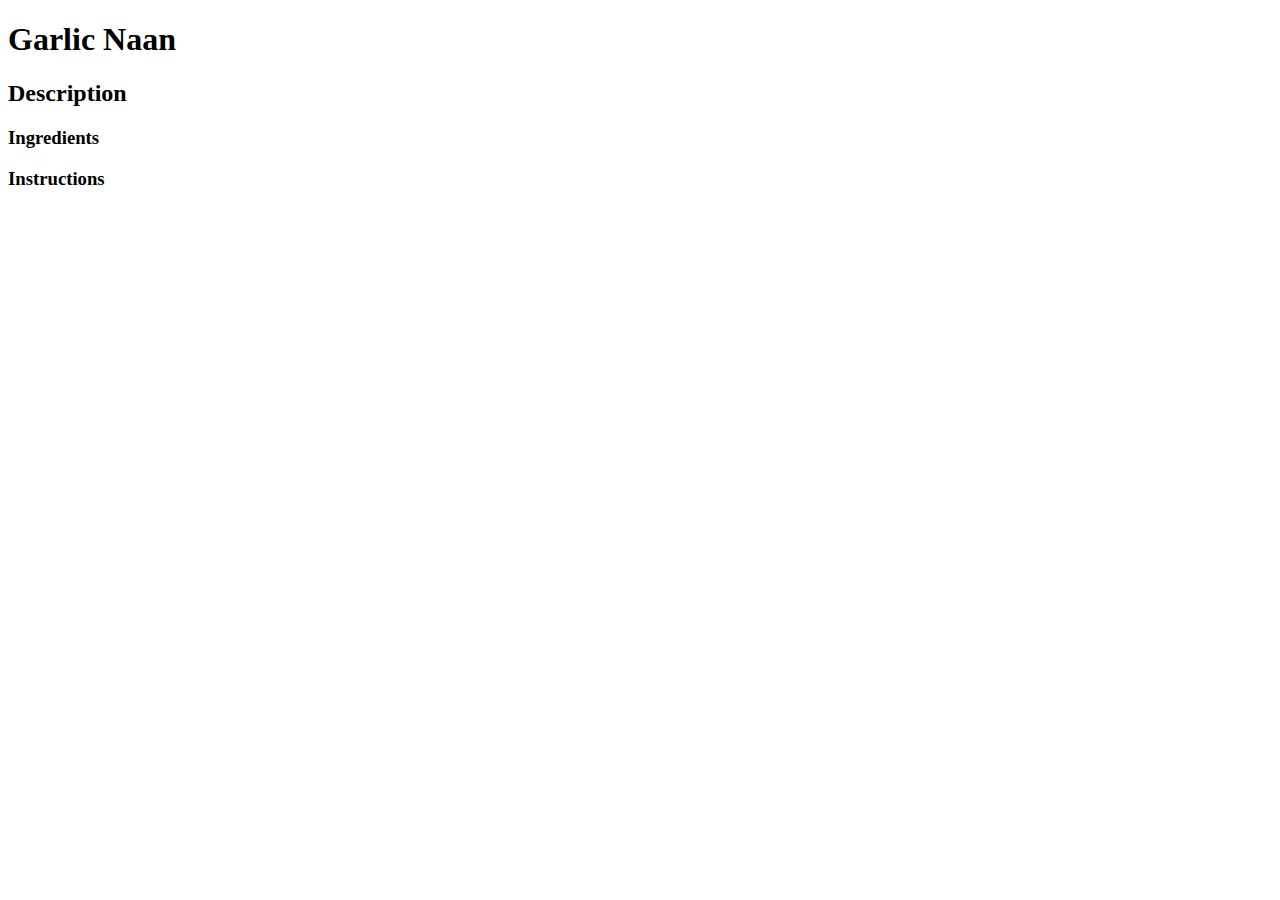
==== recipes/garlic-naan.html @ 1a6a63b0 "Add page for garlic-naan.html" ====
<!DOCTYPE html>
<html lang="en">
    <head>
        <meta charset="utf-8">
        <Title>Garlic Naan</Title>
    </head>


    <body>
        <h1>Garlic Naan</h1>

        <h2>Description</h2>

        <h3>Ingredients</h3>

        <h3>Instructions</h3>
    </body>
</html>
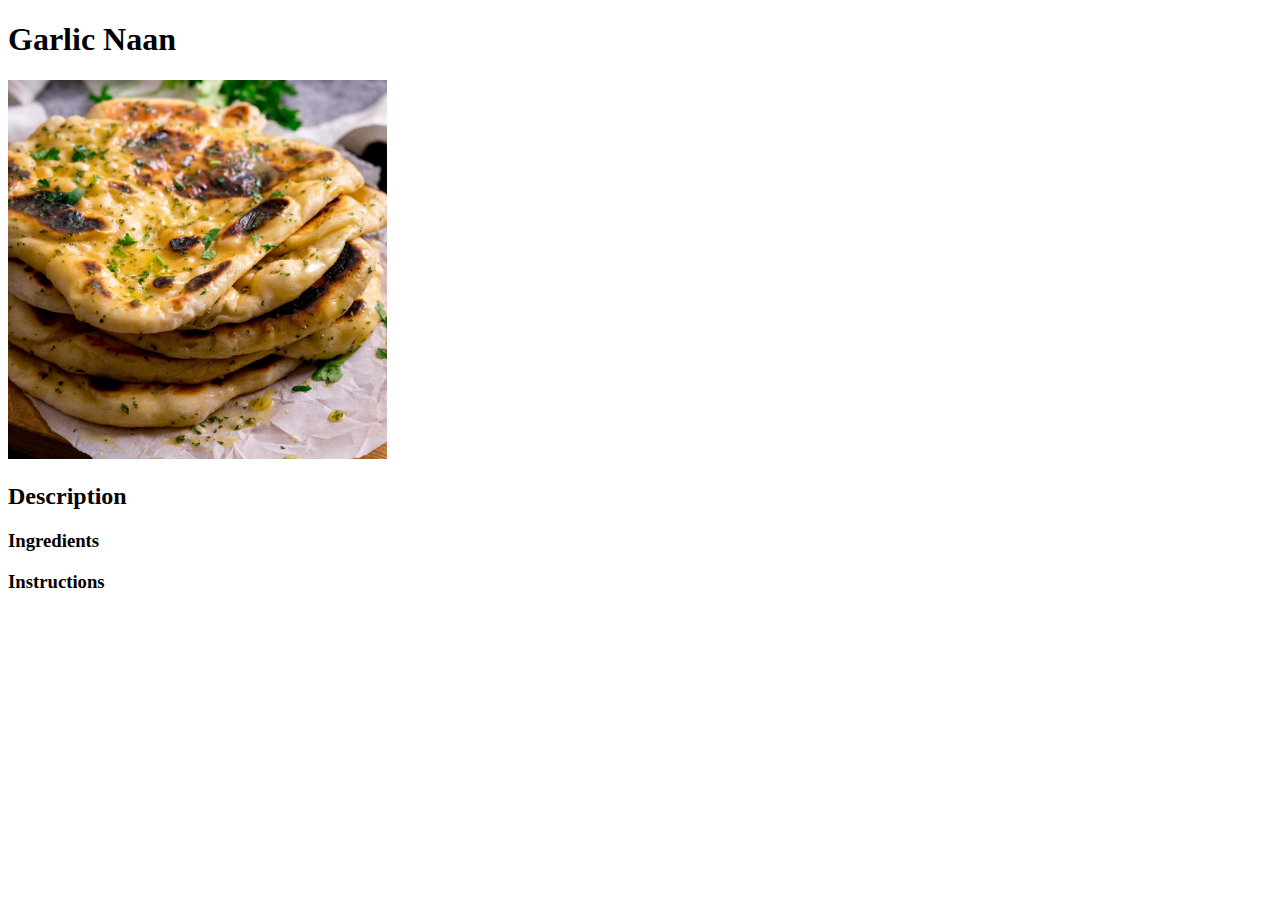
==== commit 63daa60f: "Add garlic-naan.jpg to garlic-naan.html" ====
--- a/recipes/garlic-naan.html
+++ b/recipes/garlic-naan.html
@@ -9,6 +9,8 @@
     <body>
         <h1>Garlic Naan</h1>
 
+        <img src="../recipe-images/garlic-naan.jpg" alt="Beautiful Stack of Garlic Naan" height="30%" width="30%">
+
         <h2>Description</h2>
 
         <h3>Ingredients</h3>
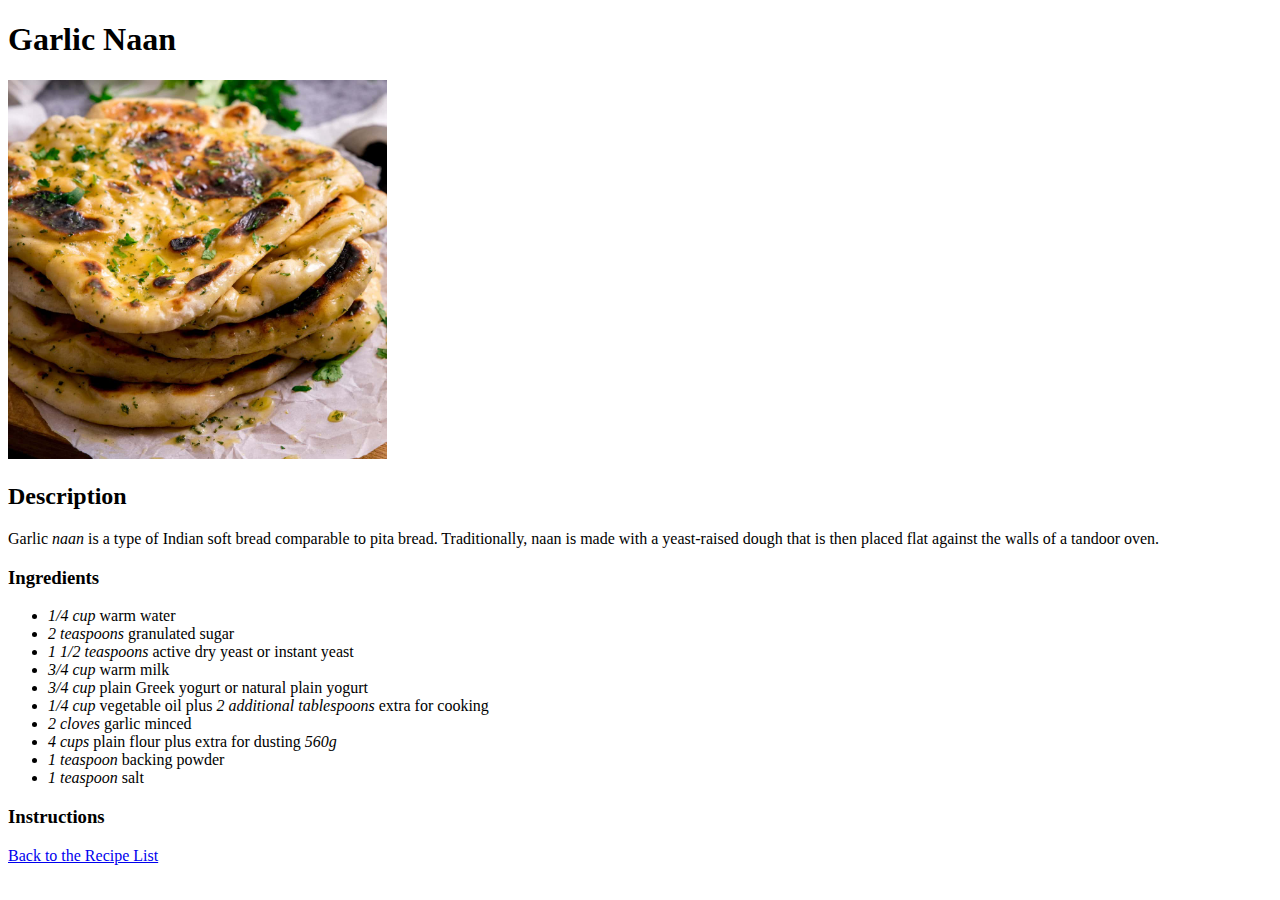
==== commit 68289612: "Add description and ingredients to garlic-naan.html" ====
--- a/recipes/garlic-naan.html
+++ b/recipes/garlic-naan.html
@@ -12,9 +12,47 @@
         <img src="../recipe-images/garlic-naan.jpg" alt="Beautiful Stack of Garlic Naan" height="30%" width="30%">
 
         <h2>Description</h2>
+            <p>
+                Garlic <em>naan</em> is a type of Indian soft bread comparable to 
+                pita bread. Traditionally, naan is made with a yeast-raised dough 
+                that is then placed flat against the walls of a tandoor oven. 
+            </p>
+        <h3>Ingredients</h3>
+            <ul>
+                <li>
+                    <em>1/4 cup</em> warm water
+                </li>
+                <li>
+                    <em>2 teaspoons</em> granulated sugar
+                </li>
+                <li>
+                    <em>1 1/2 teaspoons</em> active dry yeast or instant yeast
+                </li>
+                <li>
+                    <em>3/4 cup</em> warm milk
+                </li>
+                <li>
+                    <em>3/4 cup</em> plain Greek yogurt or natural plain yogurt
+                </li>
+                <li>
+                    <em>1/4 cup</em> vegetable oil plus <em>2 additional tablespoons</em>
+                    extra for cooking
+                </li>
+                <li>
+                    <em>2 cloves</em> garlic minced
+                </li>
+                <li>
+                    <em>4 cups</em> plain flour plus extra for dusting <em>560g</em>
+                </li>
+                <li>
+                    <em>1 teaspoon</em> backing powder
+                </li>
+                <li>
+                    <em>1 teaspoon</em> salt
+                </li>
+            </ul>
+        <h3>Instructions</h3>
 
-        <h3>Ingredients</h3>
-
-        <h3>Instructions</h3>
+        <a href="../index.html">Back to the Recipe List</a>
     </body>
 </html>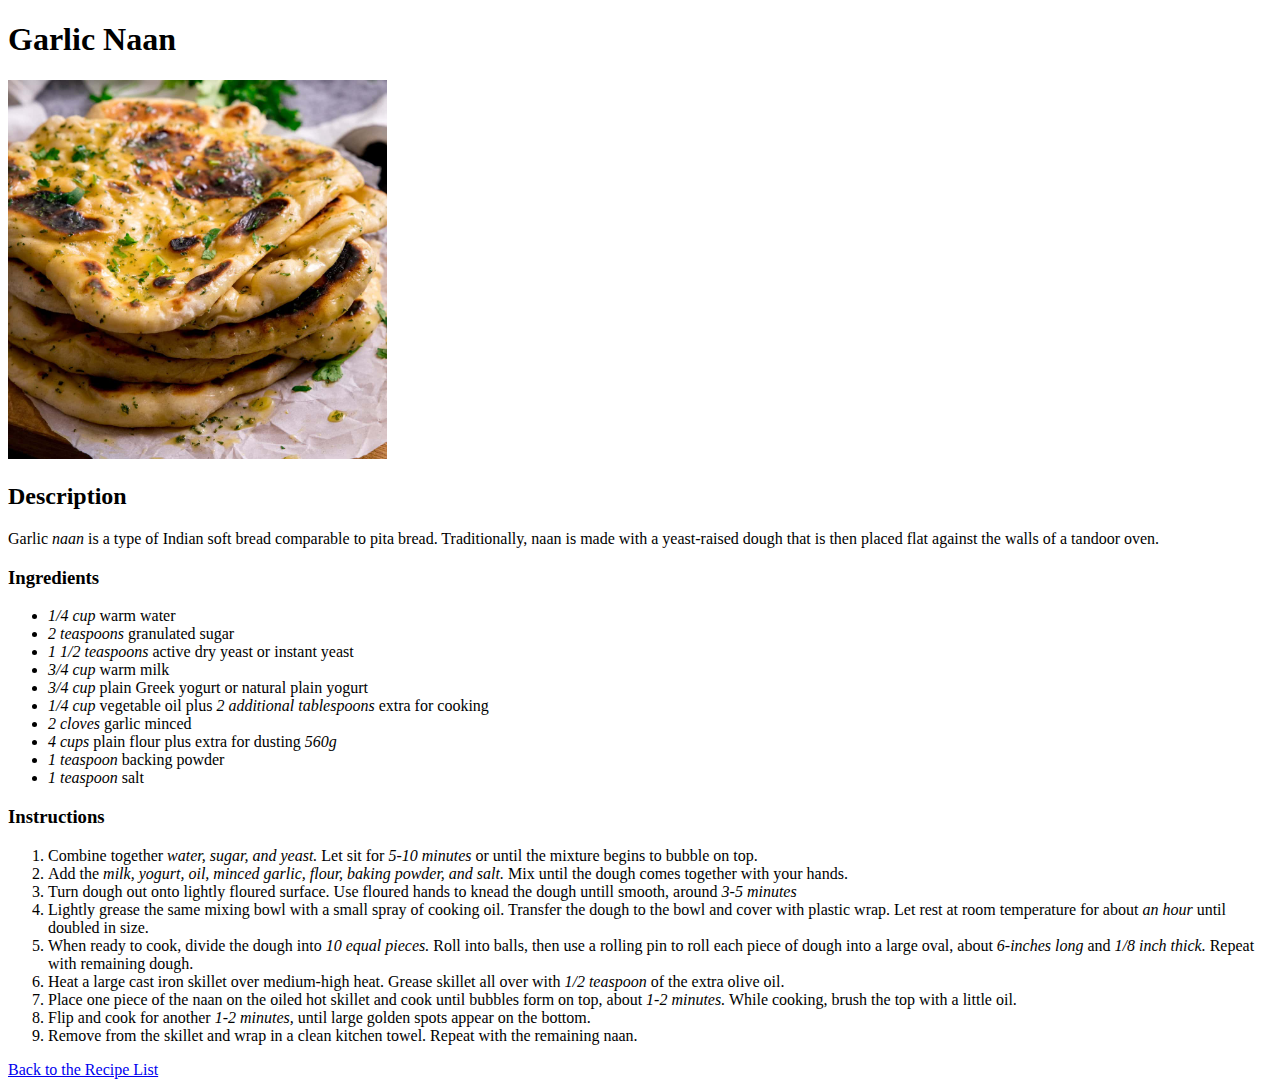
==== commit aed84145: "Add instructions to garlic-naan.html" ====
--- a/recipes/garlic-naan.html
+++ b/recipes/garlic-naan.html
@@ -52,6 +52,48 @@
                 </li>
             </ul>
         <h3>Instructions</h3>
+            <ol>
+                <li>
+                    Combine together <em>water, sugar, and yeast.</em> Let sit for <em>
+                    5-10 minutes</em> or until the mixture begins to bubble on top.
+                </li>
+                <li>
+                    Add the <em>milk, yogurt, oil, minced garlic, flour, baking powder,
+                    and salt.</em> Mix until the dough comes together with your hands.
+                </li>
+                <li>
+                    Turn dough out onto lightly floured surface. Use floured hands to knead
+                    the dough untill smooth, around <em>3-5 minutes</em>
+                </li>
+                <li>
+                    Lightly grease the same mixing bowl with a small spray of cooking oil.
+                    Transfer the dough to the bowl and cover with plastic wrap. Let rest
+                    at room temperature for about <em>an hour</em> until doubled in size.
+                </li>
+                <li>
+                    When ready to cook, divide the dough into <em>10 equal pieces.</em>
+                    Roll into balls, then use a rolling pin to roll each piece of dough 
+                    into a large oval, about <em>6-inches long</em> and <em>1/8 inch thick.</em>
+                    Repeat with remaining dough.
+                </li>
+                <li>
+                    Heat a large cast iron skillet over medium-high heat. Grease skillet all over
+                    with <em>1/2 teaspoon</em> of the extra olive oil.
+                </li>
+                <li>
+                    Place one piece of the naan on the oiled hot skillet and cook until
+                    bubbles form on top, about <em>1-2 minutes.</em> While cooking, 
+                    brush the top with a little oil.
+                </li>
+                <li>
+                    Flip and cook for another <em>1-2 minutes,</em> until large golden
+                    spots appear on the bottom. 
+                </li>
+                <li>
+                    Remove from the skillet and wrap in a clean kitchen towel. Repeat 
+                    with the remaining naan.
+                </li>
+            </ol>
 
         <a href="../index.html">Back to the Recipe List</a>
     </body>
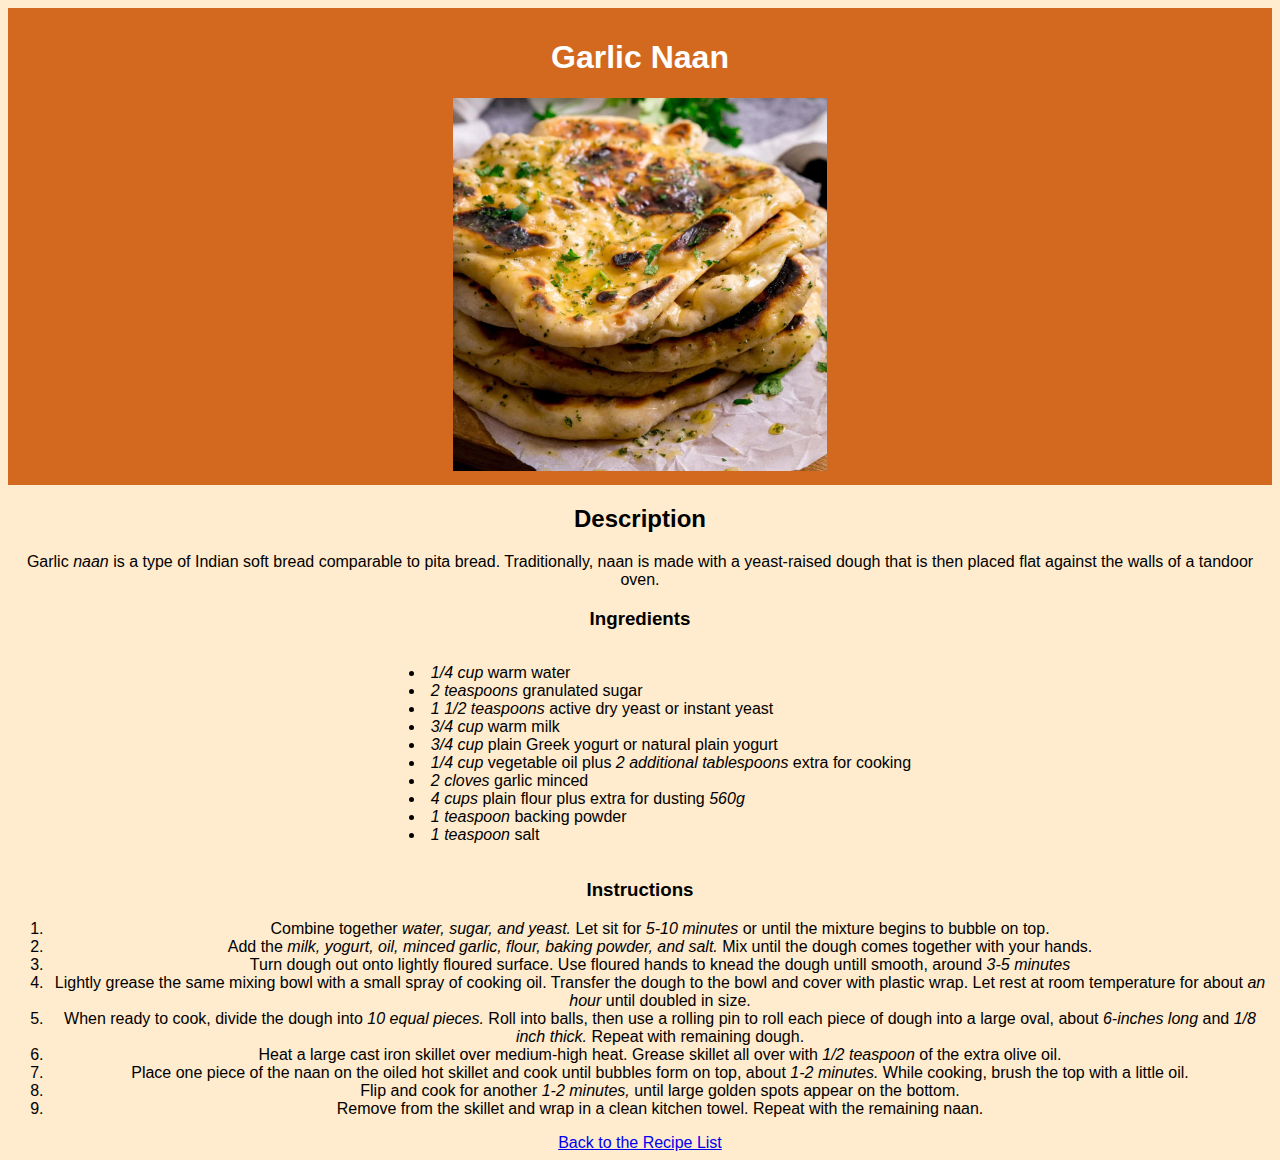
==== commit dd52534b: "Add heading class to div tags that cover headings and images" ====
--- a/recipes/garlic-naan.html
+++ b/recipes/garlic-naan.html
@@ -3,13 +3,16 @@
     <head>
         <meta charset="utf-8">
         <Title>Garlic Naan</Title>
+        <link rel="stylesheet" href="../style.css">
     </head>
 
 
     <body>
-        <h1>Garlic Naan</h1>
-
-        <img src="../recipe-images/garlic-naan.jpg" alt="Beautiful Stack of Garlic Naan" height="30%" width="30%">
+        <div class="headings">
+            <h1>Garlic Naan</h1>
+            <img src="../recipe-images/garlic-naan.jpg" alt="Beautiful Stack of Garlic Naan" height="30%" width="30%">
+        </div>
+        
 
         <h2>Description</h2>
             <p>
--- a/style.css
+++ b/style.css
@@ -0,0 +1,17 @@
+body {
+    font-family: Verdana, Geneva, Tahoma, sans-serif;
+    background-color: blanchedalmond; 
+    text-align: center;
+}
+
+body ul {
+    list-style-position: inside;
+    text-align: left;
+    display: inline-block;
+}
+
+.headings {
+    background-color: chocolate;
+    color: white;
+    padding: 10px;
+}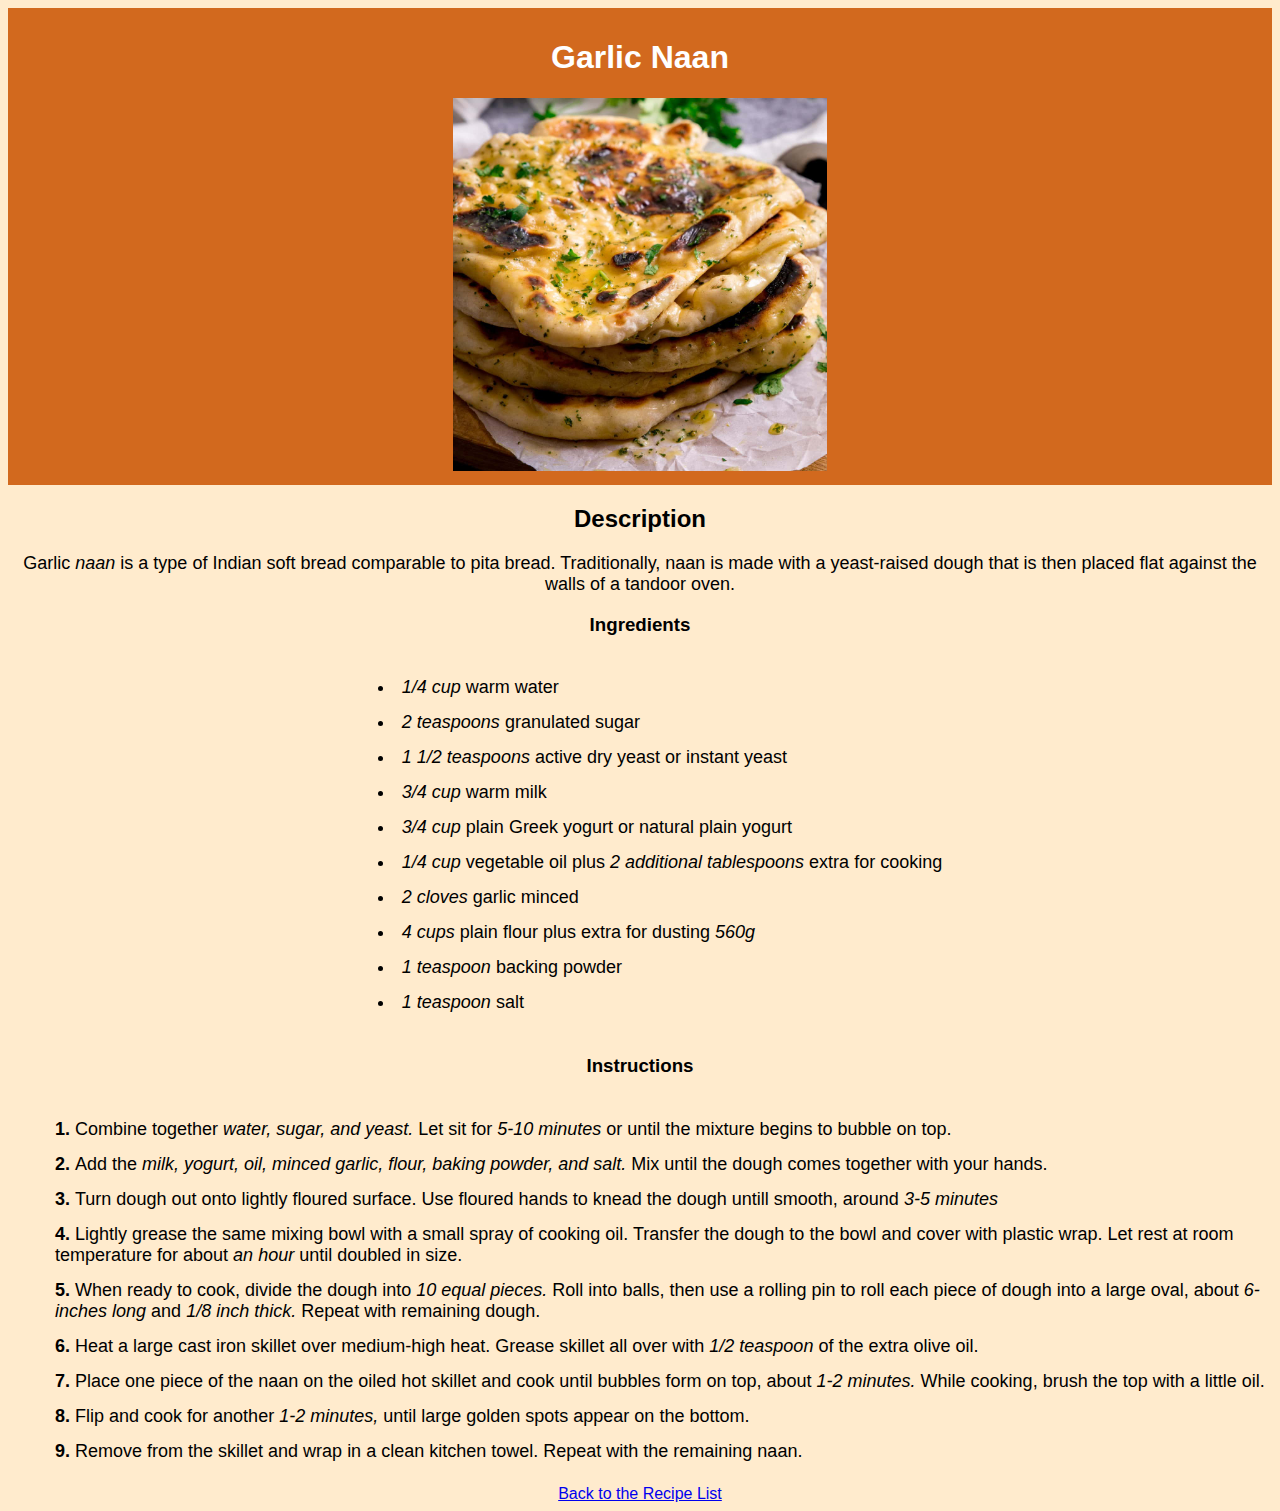
==== commit 0c30fed7: "Clean formatting and build onto hierarchy in all pages" ====
--- a/recipes/garlic-naan.html
+++ b/recipes/garlic-naan.html
@@ -97,7 +97,7 @@
                     with the remaining naan.
                 </li>
             </ol>
-
+            <br>
         <a href="../index.html">Back to the Recipe List</a>
     </body>
 </html>--- a/style.css
+++ b/style.css
@@ -4,10 +4,23 @@
     text-align: center;
 }
 
-body ul {
+ul, ol {
     list-style-position: inside;
     text-align: left;
     display: inline-block;
+}
+
+p {
+    font-size: large;
+}
+
+ul li, ol li {
+    padding: 7px;
+    font-size: large;
+}
+
+ol > li::marker {
+    font-weight: bolder;
 }
 
 .headings {
